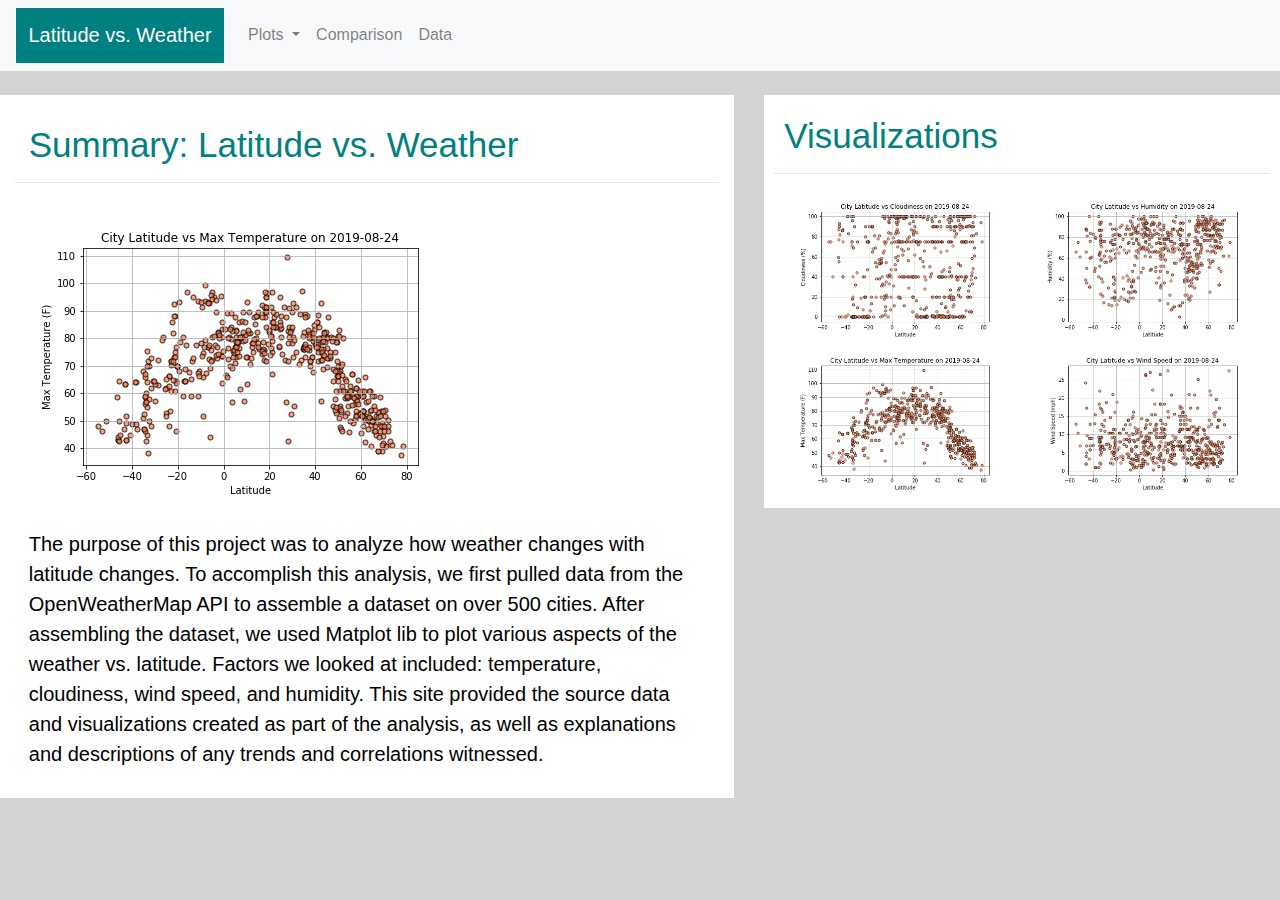
==== WebVisualizations/index.html @ 629f197a "upload homework" ====
<!DOCTYPE html>
<html lang="en-us">

<head>
  <meta charset="UTF-8">
  <title>Landing Page</title>
  <link rel="stylesheet" href="https://stackpath.bootstrapcdn.com/bootstrap/4.3.1/css/bootstrap.min.css" integrity="sha384-ggOyR0iXCbMQv3Xipma34MD+dH/1fQ784/j6cY/iJTQUOhcWr7x9JvoRxT2MZw1T" crossorigin="anonymous">
  <script src="https://ajax.googleapis.com/ajax/libs/jquery/3.4.1/jquery.min.js"></script>
  <script src="https://cdnjs.cloudflare.com/ajax/libs/popper.js/1.14.7/umd/popper.min.js"></script>
  <script src="https://maxcdn.bootstrapcdn.com/bootstrap/4.3.1/js/bootstrap.min.js"></script>
  <link rel="stylesheet" type="text/css" href="style.css">
</head>

<!-- Hides If Small or XS -->
<div class="d-none d-md-block">
    <nav class="navbar navbar-expand-sm bg-light navbar-light">
            <!-- Brand -->
            <a class="navbar-brand" id = "container_background_teal" href="index.html">
                Latitude vs. Weather
            </a>
            <!-- Links -->
            <ul class="navbar-nav">
                <!-- Dropdown -->
                <li class="nav-item dropdown">
                    <a class="nav-link dropdown-toggle" href="C:\Users\wenyu\Desktop\RU-HOU-DATA-PT-07-2019-U-C\11-Web\1\Activities\04-Stu_MyFirst_HTML\Solved\my-first.html" id="navbardrop" data-toggle="dropdown">
                        Plots
                    </a>
                    <div class="dropdown-menu">
                        <a class="dropdown-item" href="visual_lat_vs_temp.html">Max Temperature</a>
                        <a class="dropdown-item" href="visual_lat_vs_hum.html">Humidity</a>
                        <a class="dropdown-item" href="visual_lat_vs_cloud.html">Cloudiness</a>
                        <a class="dropdown-item" href="visual_lat_vs_wind.html">Wind Speed</a>
                    </div>
                </li>
                <li class="nav-item">
                    <a class="nav-link" href="comparisons.html">Comparison</a>
                </li>
                <li class="nav-item">
                    <a class="nav-link" href="data.html">Data</a>
                </li>
            </ul>
    </nav>
</div>
<!-- Hides If Medium or Lg -->
<div class="d-md-none">
    <nav class="navbar navbar-expand-md bg-light navbar-light">
        <!-- Brand -->
        <a class="navbar-brand" id = "container_background_teal" href="index.html">
            Latitude vs. Weather
        </a>
        <!-- Toggler/collapsibe Button -->
        <button class="navbar-toggler" type="button" data-toggle="collapse" data-target="#collapsibleNavbar">
        <span class="navbar-toggler-icon"></span>
        </button>
        <!-- Navbar links -->
        <div class="collapse navbar-collapse" id="collapsibleNavbar">
        <ul class="navbar-nav">
            <li class="nav-item">
            <a class="nav-link" href="#">Plots</a>
                <li><a id = "sub_dropdown" href="visual_lat_vs_temp.html">Max Temperature</a></li>
                <li><a id = "sub_dropdown" href="visual_lat_vs_hum.html">Humidity</a></li>
                <li><a id = "sub_dropdown" href="visual_lat_vs_cloud.html">Cloudiness</a></li>
                <li><a id = "sub_dropdown" href="visual_lat_vs_wind.html">Wind Speed</a></li>
            </li>
            <li class="nav-item">
            <a class="nav-link" href="comparisons.html">Comparison</a>
            </li>
            <li class="nav-item">
            <a class="nav-link" href="data.html">Data</a>
            </li>
        </ul>
        </div>
    </nav>
</div>

<br>

<body id = "container_background_gray">
    <div class = "row">
        <div class = "col-sm-12 col-lg-7"> 
            <div id = "container_background_white" class = "col-xs-12 col-sm-12 col-md-12 col-lg-12">
                <h1 id = "header_text">
                    Summary: Latitude vs. Weather
                </h1>
                <hr>
                <img class="img-fluid" id = "image" src="lat_vs_temp_plot.png" alt="lat_vs_temp_picture_big" />
                <p id = "body_text">
                    The purpose of this project was to analyze how weather changes with latitude changes.  
                    To accomplish this analysis, we first pulled data from the OpenWeatherMap API to assemble a dataset on over 500 cities.
                    After assembling the dataset, we used Matplot lib to plot various aspects of the weather vs. latitude.  
                    Factors we looked at included: temperature, cloudiness, wind speed, and humidity.
                    This site provided the source data and visualizations created as part of the analysis, as well as explanations and descriptions of any trends and correlations witnessed.
                </p>
            </div>
        </div>
        <div class = "col-sm-12 col-lg-5">
            <div id = "container_background_white" class = "col-xs-12 col-sm-12 col-md-12 col-lg-12">
                <h1 id = "header_text">
                    Visualizations
                </h1>
                <hr>
                <div class = "container">
                    <div class = row>
                        <div class = "col-xs-3 col-sm-3 col-lg-6"> 
                            <a href = "visual_lat_vs_cloud.html">
                                <img class="img-fluid" id = "image" src="lat_vs_cloudiness_plot.png" alt="lat_vs_cloudiness_picture_small">
                            </a>
                        </div>
                        <div class = "col-xs-3 col-sm-3 col-lg-6"> 
                            <a href = "visual_lat_vs_hum.html">
                                <img class="img-fluid" id = "image" src="lat_vs_humidity_plot.png" alt="lat_vs_humidity_picture_small" href="visual_lat_vs_hum.html"/>
                            </a>
                        </div>
                        <div class = "col-xs-3 col-sm-3 col-lg-6"> 
                            <a href = "visual_lat_vs_temp.html">
                                <img class="img-fluid" id = "image" src="lat_vs_temp_plot.png" alt="lat_vs_temp_picture_small" href="visual_lat_vs_temp.html"/>
                            </a>
                        </div>
                        <div class = "col-xs-3 col-sm-3 col-lg-6"> 
                            <a href = "visual_lat_vs_wind.html">
                                <img class="img-fluid" id = "image" src="lat_vs_wind_plot.png" alt="lat_vs_wind_picture_small" href="visual_lat_vs_wind.html"/>  
                            </a>
                        </div>                                                                            
                    </div>  
                </div>
            <div>
        </div>
    </div>        
</body>
</html>
---- WebVisualizations/style.css ----
#body_text {
    color: black;
    font-family: "Helvetica";
    font-size: 20px;
    margin-top: 2%;
    margin-left: 2%;
    margin-right: 2%;
    margin-bottom: 2%;
}
  
#header_text {
    color: teal;
    font-family: "Helvetica";
    font-size: 35px;
    margin-top: 2%;
    margin-left: 2%;
    margin-right: 2%;
    margin-bottom: 2%;
}

#container_background_white {
    background-color: white;
    padding: 2%;
    vertical-align: top;
}

#container_background_gray {
    background-color: lightgray;
}

#container_background_teal {
    color: white;
    font-family: "Helvetica";
    background-color: teal;
    padding: 1%;
}

#image {
    margin-top: 2%;
    margin-left: 2%;
    margin-right: 2%;
    margin-bottom: 2%;
    vertical-align: top;
}
#image_with_border {
    margin-top: 2%;
    margin-left: 2%;
    margin-right: 2%;
    margin-bottom: 2%;
    vertical-align: top;
    border: 2px solid teal;
}
#navbar {
    background-color: teal;
    color: white;
}

#bottom_bar {
    background-color: darkgray;
    color: white; 
    overflow: hidden;
    position: fixed;
    bottom: 0;
    width: 100%;
}

#small_navbar {
    background-color: teal;
}

#sub_dropdown {
    color: teal;
}


#wrap_table {
    word-wrap:break-word;
    word-break:break-all;
    font-size: 12px;
}
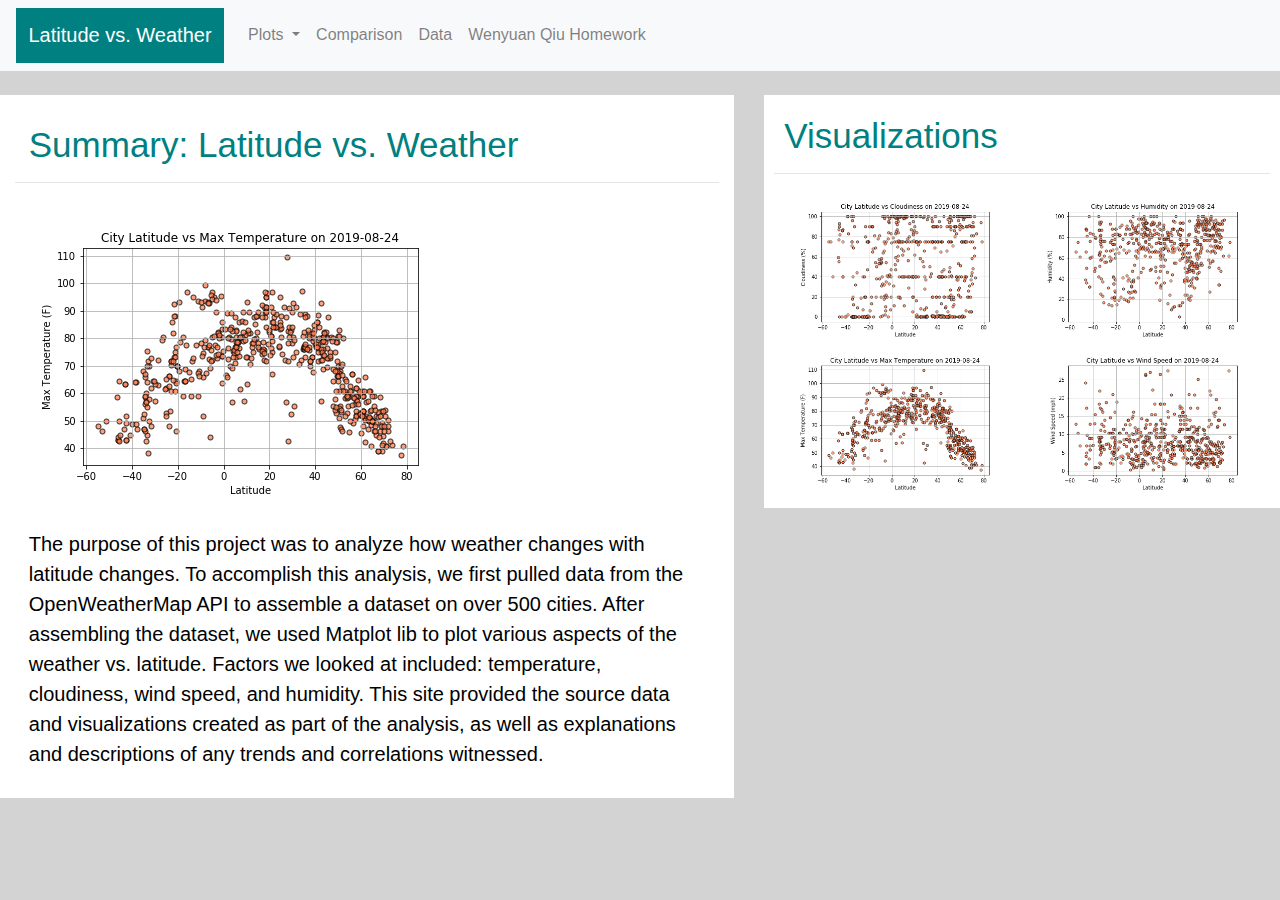
==== commit 9e605ef3: "revision" ====
--- a/WebVisualizations/index.html
+++ b/WebVisualizations/index.html
@@ -38,6 +38,9 @@
                 <li class="nav-item">
                     <a class="nav-link" href="data.html">Data</a>
                 </li>
+                <li class="nav-item">
+                    <a class="nav-link" href="https://github.com/wenyuanqiu/Web-Design-Challenge">Wenyuan Qiu Homework</a>
+                </li>
             </ul>
     </nav>
 </div>
@@ -67,6 +70,9 @@
             </li>
             <li class="nav-item">
             <a class="nav-link" href="data.html">Data</a>
+            </li>
+            <li class="nav-item">
+                <a class="nav-link" href="https://github.com/wenyuanqiu/Web-Design-Challenge">Wenyuan Qiu Homework</a>
             </li>
         </ul>
         </div>
